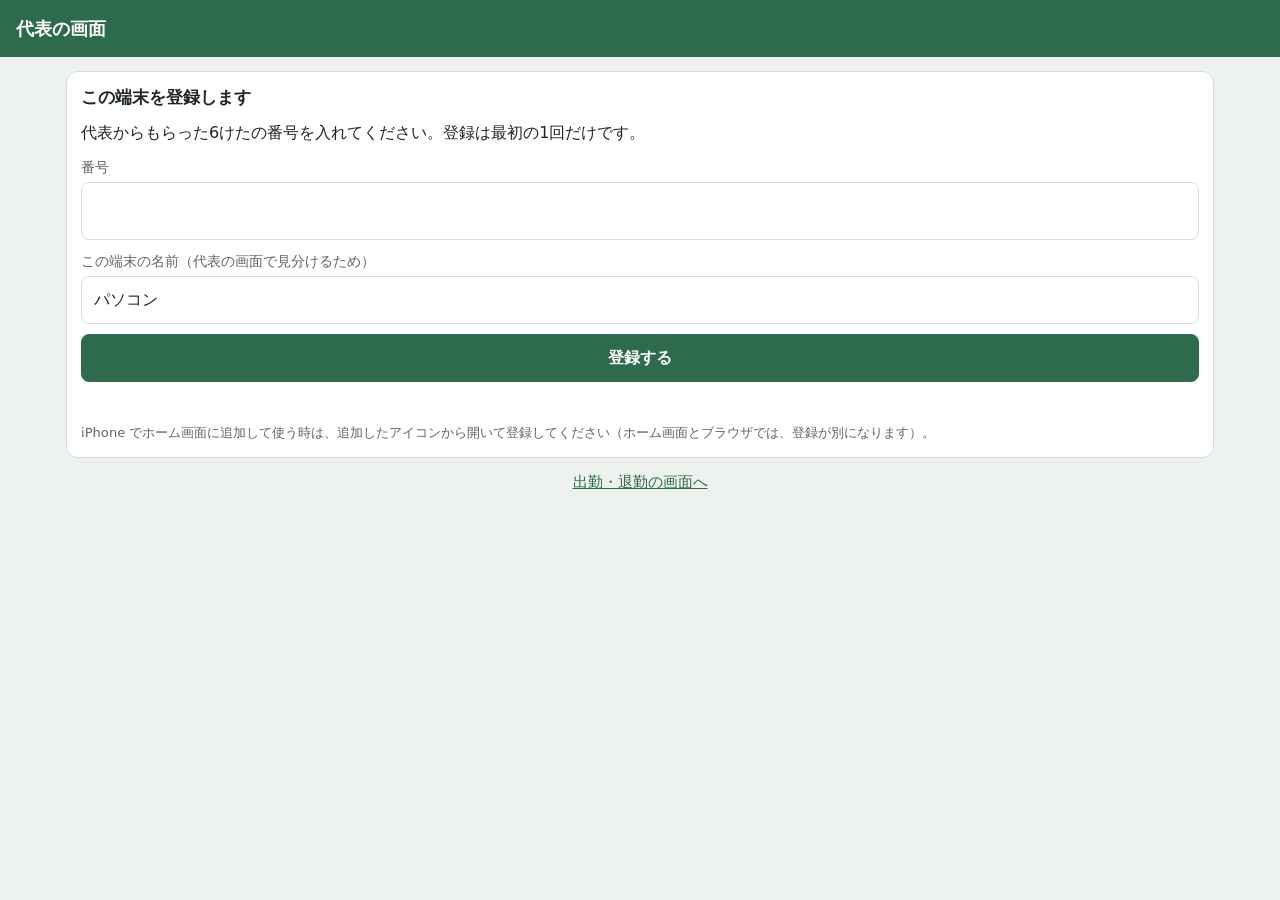
==== admin.html @ dd00592d "勤怠システム 段階1の画面（職員の今日・代表の1か月の表） 職員: 出勤・退勤、夜の呼び出し（出発・帰着）、日報（休憩・予定より15分以上長い時の理由）。 代表: 職員ごとの1か月の表で、理由の横で認" ====
<!doctype html>
<html lang="ja">
<head>
<meta charset="utf-8">
<meta name="viewport" content="width=device-width,initial-scale=1,viewport-fit=cover">
<meta http-equiv="Content-Security-Policy" content="default-src 'none'; script-src 'self'; style-src 'self'; img-src 'self'; connect-src https://script.google.com https://script.googleusercontent.com; base-uri 'none'; form-action 'none'">
<meta name="referrer" content="no-referrer">
<meta name="robots" content="noindex,nofollow">
<meta name="theme-color" content="#2e6a4c">
<title>代表の画面</title>
<link rel="stylesheet" href="style.css">
<script src="common.js" defer></script>
<script src="admin.js" defer></script>
</head>
<body>
<header class="top">
  <span class="date">代表の画面</span>
  <span id="名前"></span>
</header>

<main class="page wide">
  <div class="banner" id="知らせ" role="alert" hidden></div>

  <p class="loading" id="読み込み中">読み込んでいます…</p>

  <section id="登録" hidden></section>

  <section id="本体" hidden>
    <p class="muted small right" id="読んだ時刻"></p>

    <div class="card">
      <h2>職員ごとの1か月</h2>
      <div class="row">
        <label for="月の職員" class="sr">見る人</label>
        <select id="月の職員" class="input"></select>
        <div class="month">
          <button type="button" class="btn ghost small" id="前の月" aria-label="前の月">‹</button>
          <b id="月の表示" class="mono"></b>
          <button type="button" class="btn ghost small" id="次の月" aria-label="次の月">›</button>
        </div>
      </div>
      <div class="sums" id="合計"></div>
      <p class="muted small" id="月の状態" role="status"></p>
      <div class="scroll">
        <table class="month-table">
          <thead><tr><th>日</th><th>出勤〜退勤</th><th>休憩</th><th>働いた</th><th>予定との差・理由</th><th>残業</th><th>夜の呼び出し</th><th></th></tr></thead>
          <tbody id="月の表"></tbody>
        </table>
      </div>
      <p class="muted small">予定より15分以上長い日は、理由の横で認めるか決めます。認めた分だけ給与に入ります（認めなくても時間は残ります）。直した欄は緑です。</p>
      <h3 class="sub">直した記録</h3>
      <ul class="list" id="直した記録"></ul>
    </div>

    <div class="card">
      <h2>登録番号を出す</h2>
      <p class="muted small">職員のスマホを登録する時に使います。番号は10分だけ、1回だけ使えます。</p>
      <div class="row">
        <label for="職員を選ぶ" class="sr">登録する人</label>
        <select id="職員を選ぶ" class="input"></select>
        <button type="button" class="btn" id="番号を出す">番号を出す</button>
      </div>
      <div class="codebox" id="番号の箱" hidden>
        <span class="code" id="番号"></span>
        <span id="番号の説明"></span>
      </div>
    </div>

    <div class="card">
      <h2>記録の一覧 <span class="muted small">新しい順・100件まで</span></h2>
      <div class="scroll">
        <table>
          <thead><tr><th>日時</th><th>名前</th><th>種類</th></tr></thead>
          <tbody id="記録"></tbody>
        </table>
      </div>
    </div>

    <div class="card">
      <h2>使える端末</h2>
      <p class="muted small">機種を変えた時・なくした時は、古い端末を止めます。止めた端末は、もう押せなくなります。</p>
      <div class="devices" id="端末"></div>
    </div>
  </section>

  <p class="link" id="職員の画面へ"><a href="index.html">出勤・退勤の画面へ</a></p>
</main>
</body>
</html>
---- style.css ----
/* 勤怠システム — 2画面で共通の見た目。色は画面の案 v8・段階1の設計に合わせる。Web フォントは使わない */
:root {
  color-scheme: light;
  --bg: #eef2ee; --surface: #ffffff; --surface2: #f6f8f5; --ink: #1d2620; --muted: #5b675f; --line: #d5ddd6;
  --accent: #2e6a4c; --accent-ink: #ffffff; --accent-soft: #e3eee7;
  --warn: #9a5b12; --warn-soft: #fbf0de; --ng: #a33b2f; --ng-soft: #f8e4e1;
  --night: #34477a; --night-soft: #e4e8f2;
  --font: "Hiragino Sans", "Hiragino Kaku Gothic ProN", "Yu Gothic UI", "Meiryo", system-ui, sans-serif;
  --mono: ui-monospace, "SFMono-Regular", Menlo, monospace;
}
@media (prefers-color-scheme: dark) {
  :root:not([data-theme="light"]) {
    color-scheme: dark;
    --bg: #101512; --surface: #1a221d; --surface2: #151c18; --ink: #e2eae4; --muted: #9aa79f; --line: #2e3a33;
    --accent: #74c29a; --accent-ink: #0f1a14; --accent-soft: #1f3328;
    --warn: #e3a857; --warn-soft: #3a2c16; --ng: #ef8a7c; --ng-soft: #3a1f1b;
    --night: #a9badf; --night-soft: #232b40;
  }
}
:root[data-theme="dark"] {
  color-scheme: dark;
  --bg: #101512; --surface: #1a221d; --surface2: #151c18; --ink: #e2eae4; --muted: #9aa79f; --line: #2e3a33;
  --accent: #74c29a; --accent-ink: #0f1a14; --accent-soft: #1f3328;
  --warn: #e3a857; --warn-soft: #3a2c16; --ng: #ef8a7c; --ng-soft: #3a1f1b;
  --night: #a9badf; --night-soft: #232b40;
}

* { box-sizing: border-box; }
[hidden] { display: none !important; }
html { -webkit-text-size-adjust: 100%; }
body {
  margin: 0; background: var(--bg); color: var(--ink);
  font-family: var(--font); font-size: 16px; line-height: 1.6;
}
h2 { margin: 0; font-size: 1.05rem; line-height: 1.4; }
p { margin: 0; }
a { color: var(--accent); }
button, input, select { font: inherit; color: inherit; }
button { cursor: pointer; }
button:focus-visible, input:focus-visible, select:focus-visible, a:focus-visible { outline: 2px solid var(--accent); outline-offset: 2px; }

.muted { color: var(--muted); }
.small { font-size: .82rem; font-weight: 400; }
.right { text-align: right; }
.mono { font-family: var(--mono); font-variant-numeric: tabular-nums; }
.sr { position: absolute; width: 1px; height: 1px; overflow: hidden; clip: rect(0 0 0 0); white-space: nowrap; }

/* 上の帯 */
.top {
  display: grid; gap: 2px;
  padding: calc(14px + env(safe-area-inset-top, 0px)) 16px 12px;
  background: var(--accent); color: var(--accent-ink);
}
.top .date { font-size: 1.15rem; font-weight: 700; }

.page {
  max-width: 480px; margin: 0 auto;
  padding: 14px 16px calc(24px + env(safe-area-inset-bottom, 0px));
  display: grid; gap: 12px; align-content: start;
}
.page.wide { max-width: 1180px; }
.page > section { display: grid; gap: 12px; }

.card {
  background: var(--surface); border: 1px solid var(--line); border-radius: 12px;
  padding: 14px; display: grid; gap: 10px; min-width: 0;
}
.loading { color: var(--muted); text-align: center; padding: 32px 0; }
.link { text-align: center; font-size: .92rem; }

/* 知らせの帯 */
.banner {
  display: grid; gap: 8px; border-radius: 10px; padding: 10px 12px; font-size: .92rem;
  background: var(--ng-soft); color: var(--ng);
}
.banner.warn { background: var(--warn-soft); color: var(--warn); }
.banner .btn { justify-self: start; }
.acts { display: flex; gap: 8px; flex-wrap: wrap; }

/* ボタン */
.btn {
  border: 1px solid var(--accent); background: var(--accent); color: var(--accent-ink);
  border-radius: 8px; padding: 8px 14px; font-weight: 700; font-size: .92rem; min-height: 40px;
}
.btn.ghost { background: var(--surface); color: var(--accent); }
.btn.danger { border-color: var(--ng); background: var(--ng); color: #fff; }
.btn.small { padding: 4px 12px; min-height: 34px; font-size: .85rem; }
.btn.big { min-height: 48px; font-size: 1rem; }
.btn[disabled] { opacity: .45; cursor: default; }

/* 出勤・退勤 */
.punch { display: grid; grid-template-columns: 1fr 1fr; gap: 10px; }
.punch button {
  border: 0; border-radius: 14px; padding: 18px 6px; min-height: 84px;
  font-size: 1.2rem; font-weight: 700; display: grid; gap: 2px; align-content: center;
  background: var(--accent); color: var(--accent-ink);
}
.punch button.out { background: var(--surface); color: var(--accent); border: 2px solid var(--accent); }
.punch button small { font-size: .78rem; font-weight: 400; font-family: var(--mono); }
.punch button[disabled] { opacity: .45; cursor: default; }
.punch button.pending { opacity: 1; outline: 3px dashed var(--warn); outline-offset: 2px; }
.done { color: var(--accent); font-weight: 700; min-height: 1.6em; }

/* 最近の記録 */
.list { list-style: none; margin: 0; padding: 0; border: 1px solid var(--line); border-radius: 10px; overflow: hidden; }
.list .li {
  display: grid; grid-template-columns: 3.4em 1fr auto; gap: 8px; align-items: center;
  padding: 8px 12px; border-bottom: 1px solid var(--line); font-size: .92rem;
}
.list .li:last-child { border-bottom: 0; }
.list .li .d, .list .li .t { font-family: var(--mono); font-variant-numeric: tabular-nums; }
.list .li .d { color: var(--muted); }
.list .li.pending { background: var(--warn-soft); color: var(--warn); }
.list .li.empty { display: block; color: var(--muted); }

/* 登録 */
.field { display: grid; gap: 4px; font-size: .88rem; color: var(--muted); }
.input {
  width: 100%; padding: 10px 12px; border: 1px solid var(--line); border-radius: 8px;
  background: var(--surface); color: var(--ink); font-size: 1rem;
}
.code-input { font-family: var(--mono); font-size: 1.4rem; letter-spacing: .2em; }
.reply { color: var(--ng); font-size: .9rem; min-height: 1.4em; }

/* 代表の画面 */
.row { display: flex; gap: 8px; flex-wrap: wrap; align-items: center; }
.row select { flex: 1 1 12em; width: auto; }
.codebox { display: grid; gap: 4px; background: var(--accent-soft); border-radius: 10px; padding: 12px; }
.codebox .code { font-family: var(--mono); font-size: 2rem; font-weight: 700; letter-spacing: .12em; color: var(--accent); }
.scroll { overflow-x: auto; border: 1px solid var(--line); border-radius: 10px; }
table { border-collapse: collapse; width: 100%; font-size: .88rem; }
th, td { padding: 7px 10px; text-align: left; border-bottom: 1px solid var(--line); white-space: nowrap; }
tbody tr:last-child td { border-bottom: 0; }
thead th { background: var(--surface2); font-weight: 700; }
.devices { border: 1px solid var(--line); border-radius: 10px; overflow: hidden; }
.device {
  display: flex; flex-wrap: wrap; gap: 8px 12px; align-items: center; justify-content: space-between;
  padding: 10px 12px; border-bottom: 1px solid var(--line);
}
.device:last-child { border-bottom: 0; }
.device .who { font-weight: 700; }
.device .act { display: flex; flex-wrap: wrap; gap: 6px; align-items: center; margin-left: auto; }
.device .act .ask { font-size: .85rem; color: var(--ng); font-weight: 700; }
.tag { display: inline-block; font-size: .78rem; font-weight: 700; padding: 1px 10px; border-radius: 999px; }
.tag.in { background: var(--accent-soft); color: var(--accent); }
.tag.out { background: var(--surface2); color: var(--muted); border: 1px solid var(--line); }

/* 段階1：職員の日報 */
.ask { display: grid; gap: 8px; background: var(--warn-soft); border-radius: 10px; padding: 10px 12px; font-size: .92rem; }
.ask b { color: var(--warn); }
.chips { display: flex; flex-wrap: wrap; gap: 6px; }
.chip {
  border: 1px solid var(--line); background: var(--surface); color: var(--ink);
  border-radius: 999px; padding: 4px 12px; font-size: .85rem; min-height: 34px;
}
.chip.on { background: var(--accent); border-color: var(--accent); color: var(--accent-ink); font-weight: 700; }
.chip[disabled] { opacity: .6; cursor: default; }
.stepper { display: flex; align-items: center; gap: 10px; }
.stepper span { margin-right: auto; }
.stepper b { min-width: 4.2em; text-align: center; }
.step {
  width: 40px; height: 40px; border: 1px solid var(--line); border-radius: 8px;
  background: var(--surface2); font-size: 1.1rem; font-weight: 700;
}
.step[disabled] { opacity: .45; cursor: default; }

/* 段階1：夜の呼び出し */
.card.night .punch button { background: var(--night); color: var(--surface); }
.card.night .punch button.out { background: var(--surface); color: var(--night); border-color: var(--night); }

/* 段階1：代表の1か月の表 */
.sub { margin: 4px 0 0; font-size: .95rem; }
.month { display: flex; align-items: center; gap: 8px; }
.month b { min-width: 7.5em; text-align: center; }
.sums { display: flex; flex-wrap: wrap; gap: 8px; }
.sum {
  display: grid; gap: 0; padding: 6px 12px; border: 1px solid var(--line); border-radius: 10px;
  background: var(--surface2); min-width: 7em;
}
.sum.wait { background: var(--warn-soft); border-color: var(--warn); }
.sum.wait b { color: var(--warn); }
.month-table td { vertical-align: top; padding: 6px 10px; }
.month-table .btn.small { min-height: 28px; padding: 2px 10px; }
.month-table td.num { text-align: right; font-family: var(--mono); font-variant-numeric: tabular-nums; }
.month-table td.night { color: var(--night); }
.month-table tr.wait td { background: var(--warn-soft); }
.month-table tr.empty td { color: var(--muted); }
.month-table .acts { flex-wrap: nowrap; align-items: center; }
.edited { color: var(--accent); font-weight: 700; }
.missing { color: var(--ng); }
.diff { color: var(--warn); }
.pill { display: inline-block; font-size: .78rem; font-weight: 700; padding: 1px 10px; border-radius: 999px; white-space: nowrap; }
.pill.ok { background: var(--accent-soft); color: var(--accent); }
.pill.no { background: var(--surface2); color: var(--muted); border: 1px solid var(--line); }
.fix-row td { background: var(--surface2); white-space: normal; }
.fix-form { display: grid; gap: 10px; max-width: 640px; }
.fix-grid { display: grid; grid-template-columns: repeat(auto-fill, minmax(190px, 1fr)); gap: 8px 12px; }
.fix-grid .field { align-content: start; }
.fix-grid .stack { display: grid; gap: 4px; }
.fix-grid .check { display: flex; align-items: center; gap: 6px; color: var(--ink); }
.list .li.fix { grid-template-columns: 3.4em 1fr auto; }
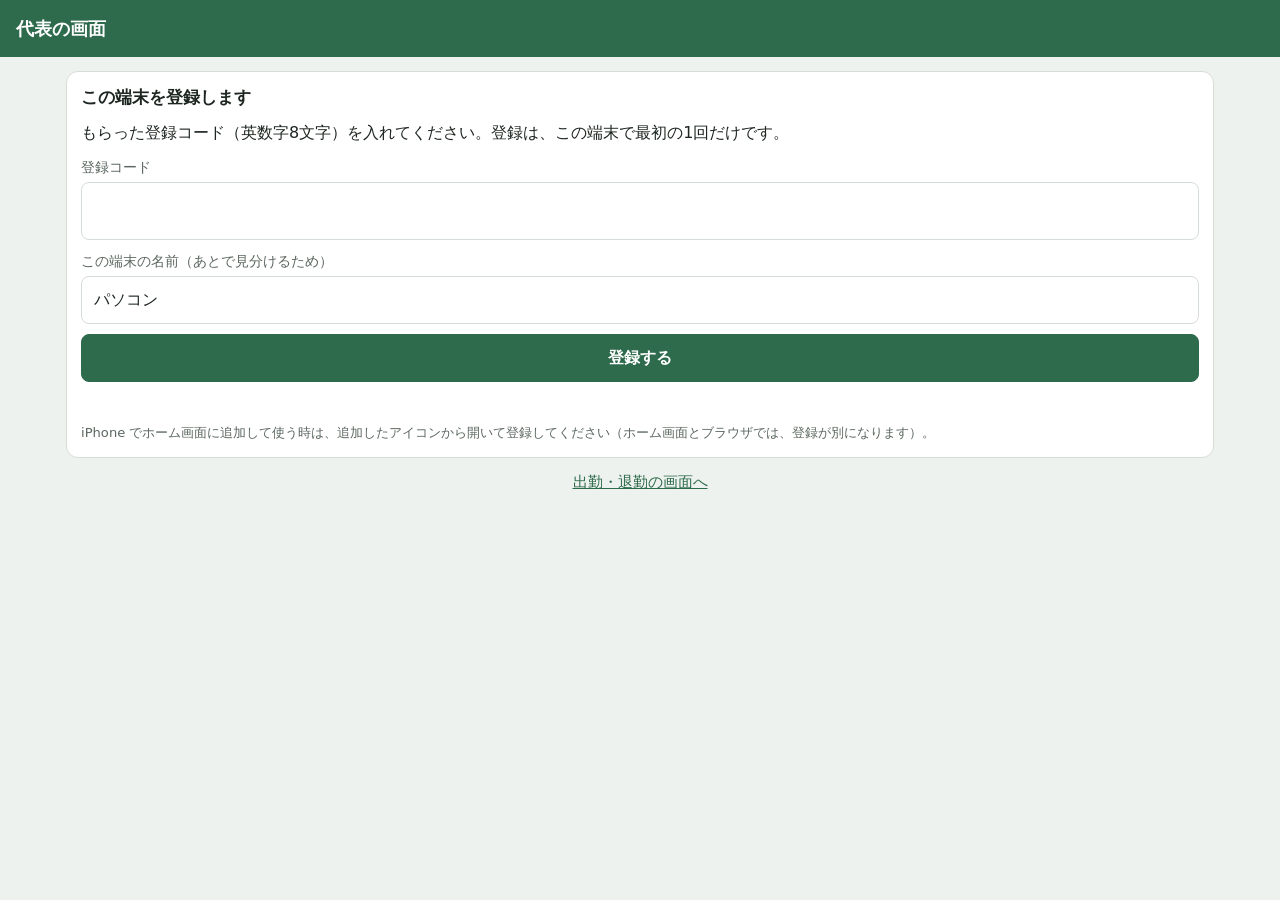
==== commit 95029139: "登録を職員ごとの登録コードに：番号を出す・端末を止めるを代表の画面から外し、タブ2つに Co-Authored-By: Claude Opus 5.5 <noreply@anthropic.com>" ====
--- a/admin.html
+++ b/admin.html
@@ -26,10 +26,16 @@
   <section id="登録" hidden></section>
 
   <section id="本体" hidden>
-    <p class="muted small right" id="読んだ時刻"></p>
+    <div class="tabs-row">
+      <div class="tabs" role="tablist" aria-label="見るもの">
+        <button type="button" class="tab on" role="tab" id="タブ-月" aria-controls="面-月" aria-selected="true">1か月の表</button>
+        <button type="button" class="tab" role="tab" id="タブ-記録" aria-controls="面-記録" aria-selected="false">記録の一覧</button>
+      </div>
+      <p class="muted small" id="読んだ時刻"></p>
+    </div>
 
-    <div class="card">
-      <h2>職員ごとの1か月</h2>
+    <div class="card" id="面-月" role="tabpanel" aria-labelledby="タブ-月">
+      <h2 class="sr">職員ごとの1か月</h2>
       <div class="row">
         <label for="月の職員" class="sr">見る人</label>
         <select id="月の職員" class="input"></select>
@@ -52,22 +58,9 @@
       <ul class="list" id="直した記録"></ul>
     </div>
 
-    <div class="card">
-      <h2>登録番号を出す</h2>
-      <p class="muted small">職員のスマホを登録する時に使います。番号は10分だけ、1回だけ使えます。</p>
-      <div class="row">
-        <label for="職員を選ぶ" class="sr">登録する人</label>
-        <select id="職員を選ぶ" class="input"></select>
-        <button type="button" class="btn" id="番号を出す">番号を出す</button>
-      </div>
-      <div class="codebox" id="番号の箱" hidden>
-        <span class="code" id="番号"></span>
-        <span id="番号の説明"></span>
-      </div>
-    </div>
-
-    <div class="card">
-      <h2>記録の一覧 <span class="muted small">新しい順・100件まで</span></h2>
+    <div class="card" id="面-記録" role="tabpanel" aria-labelledby="タブ-記録" hidden>
+      <h2 class="sr">記録の一覧</h2>
+      <p class="muted small">押された記録。新しい順・100件まで</p>
       <div class="scroll">
         <table>
           <thead><tr><th>日時</th><th>名前</th><th>種類</th></tr></thead>
@@ -75,12 +68,6 @@
         </table>
       </div>
     </div>
-
-    <div class="card">
-      <h2>使える端末</h2>
-      <p class="muted small">機種を変えた時・なくした時は、古い端末を止めます。止めた端末は、もう押せなくなります。</p>
-      <div class="devices" id="端末"></div>
-    </div>
   </section>
 
   <p class="link" id="職員の画面へ"><a href="index.html">出勤・退勤の画面へ</a></p>
--- a/style.css
+++ b/style.css
@@ -125,22 +125,11 @@
 /* 代表の画面 */
 .row { display: flex; gap: 8px; flex-wrap: wrap; align-items: center; }
 .row select { flex: 1 1 12em; width: auto; }
-.codebox { display: grid; gap: 4px; background: var(--accent-soft); border-radius: 10px; padding: 12px; }
-.codebox .code { font-family: var(--mono); font-size: 2rem; font-weight: 700; letter-spacing: .12em; color: var(--accent); }
 .scroll { overflow-x: auto; border: 1px solid var(--line); border-radius: 10px; }
 table { border-collapse: collapse; width: 100%; font-size: .88rem; }
 th, td { padding: 7px 10px; text-align: left; border-bottom: 1px solid var(--line); white-space: nowrap; }
 tbody tr:last-child td { border-bottom: 0; }
 thead th { background: var(--surface2); font-weight: 700; }
-.devices { border: 1px solid var(--line); border-radius: 10px; overflow: hidden; }
-.device {
-  display: flex; flex-wrap: wrap; gap: 8px 12px; align-items: center; justify-content: space-between;
-  padding: 10px 12px; border-bottom: 1px solid var(--line);
-}
-.device:last-child { border-bottom: 0; }
-.device .who { font-weight: 700; }
-.device .act { display: flex; flex-wrap: wrap; gap: 6px; align-items: center; margin-left: auto; }
-.device .act .ask { font-size: .85rem; color: var(--ng); font-weight: 700; }
 .tag { display: inline-block; font-size: .78rem; font-weight: 700; padding: 1px 10px; border-radius: 999px; }
 .tag.in { background: var(--accent-soft); color: var(--accent); }
 .tag.out { background: var(--surface2); color: var(--muted); border: 1px solid var(--line); }
@@ -185,6 +174,10 @@
 .month-table td.night { color: var(--night); }
 .month-table tr.wait td { background: var(--warn-soft); }
 .month-table tr.empty td { color: var(--muted); }
+.month-table tr.fold td { padding-block: 0; }
+.fold-btn { appearance: none; background: none; border: 0; width: 100%; text-align: left; padding: 8px 0; color: var(--muted); font-size: .9rem; }
+.fold-btn:hover { color: var(--ink); }
+.fold-btn:disabled { cursor: default; opacity: .6; }
 .month-table .acts { flex-wrap: nowrap; align-items: center; }
 .edited { color: var(--accent); font-weight: 700; }
 .missing { color: var(--ng); }
@@ -199,3 +192,10 @@
 .fix-grid .stack { display: grid; gap: 4px; }
 .fix-grid .check { display: flex; align-items: center; gap: 6px; color: var(--ink); }
 .list .li.fix { grid-template-columns: 3.4em 1fr auto; }
+
+/* 代表の画面のタブ（2026-10-18） */
+.tabs-row { display: flex; align-items: center; justify-content: space-between; gap: 8px 16px; flex-wrap: wrap; }
+.tabs { display: flex; gap: 4px; border-bottom: 1px solid var(--line); flex-wrap: wrap; }
+.tab { appearance: none; background: none; border: 0; border-bottom: 3px solid transparent; padding: 8px 14px; font-weight: 700; color: var(--muted); }
+.tab.on { color: var(--accent); border-bottom-color: var(--accent); }
+.tab:hover { color: var(--ink); }
